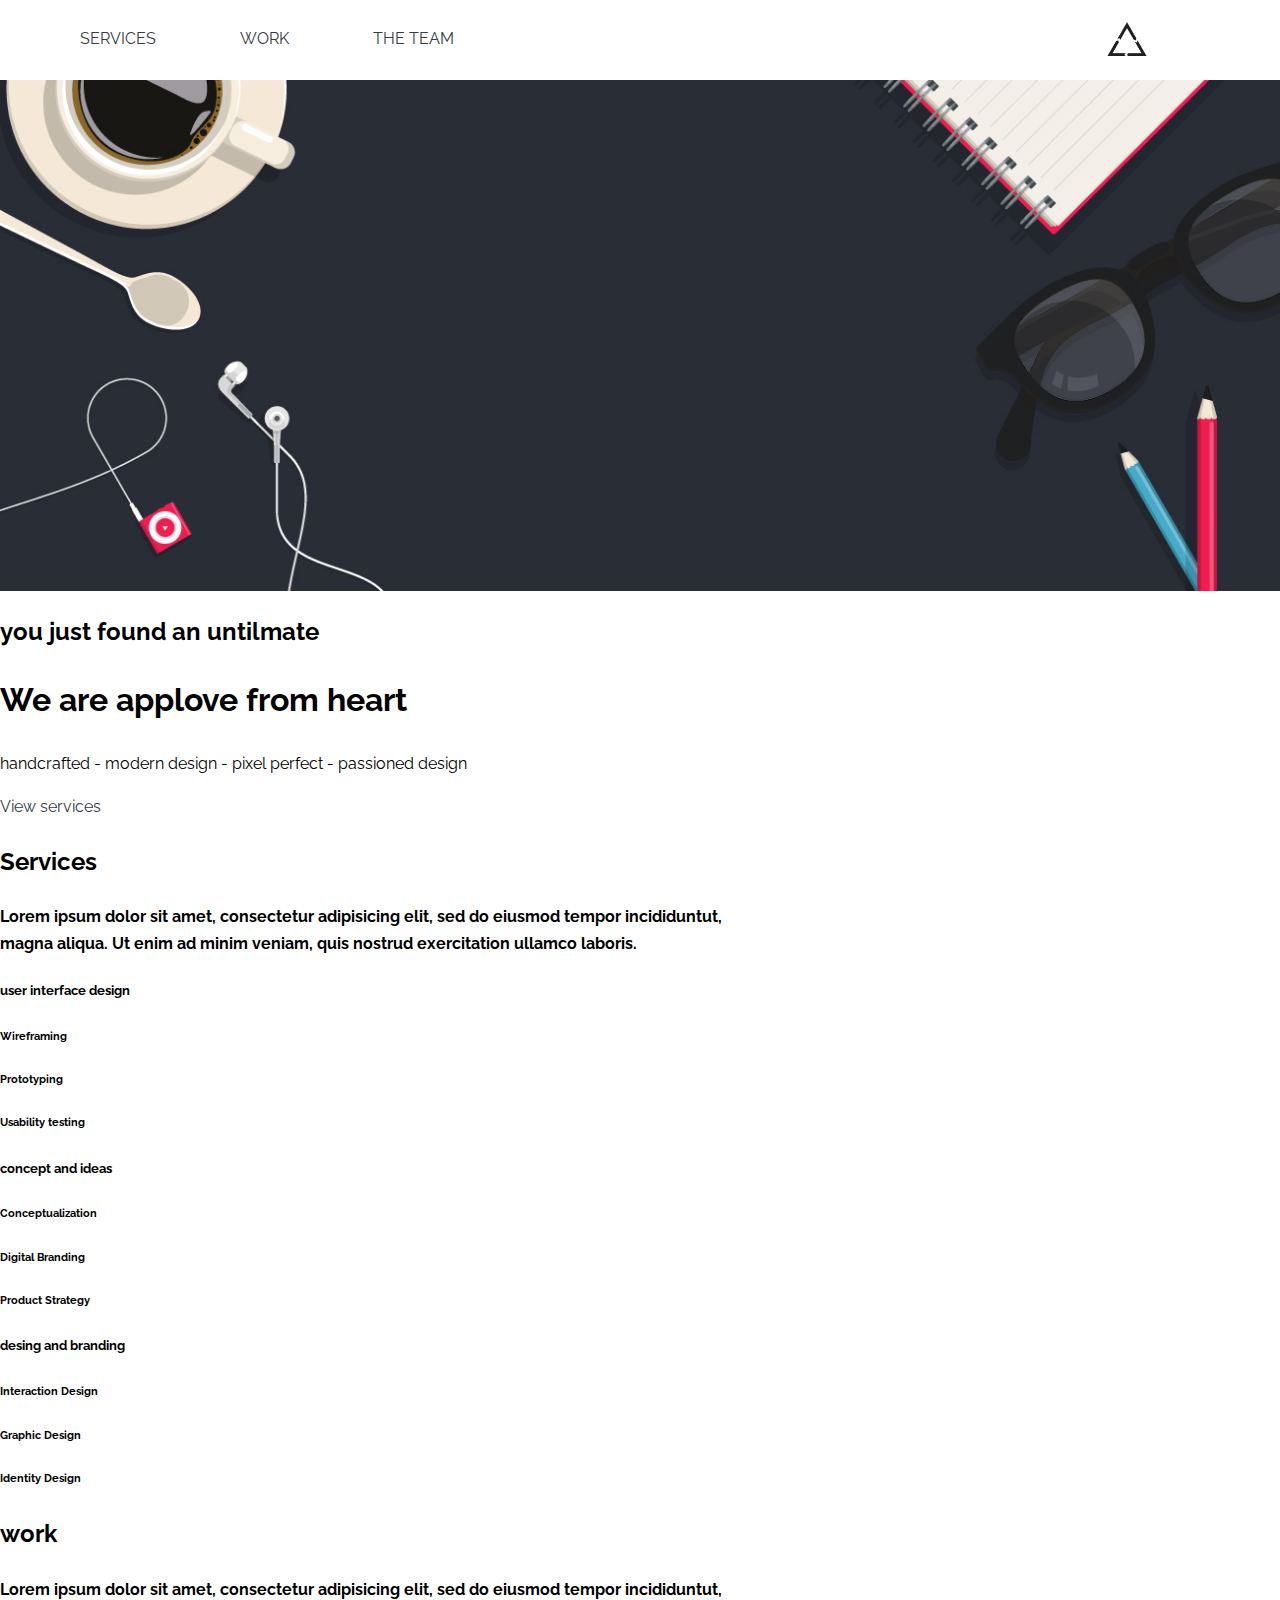
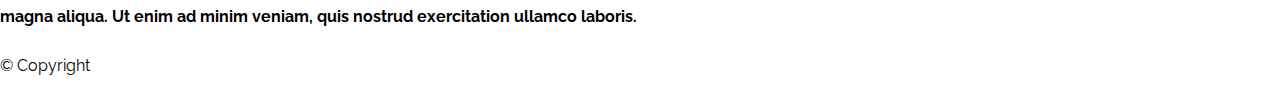
==== views/AppLove-master/index.html @ 51f9c9ed "Clase Práctica" ====
<!DOCTYPE html>
<html lang="en">
  <head>
    <meta charset="UTF-8">
    <meta name="viewport" content="width=device-width, initial-scale=1.0">
    <meta http-equiv="X-UA-Compatible" content="ie=edge">
    <link rel="stylesheet" href="css/main.css">
    <link href="https://fonts.googleapis.com/css?family=Raleway" rel="stylesheet">
    <title>AppLove</title>
  </head>
  <body>
    <header>
      <nav class="text-uppercase">
        <a href="#">Services</a>
        <a href="#">Work</a>
        <a href="#">The team</a>
        <img src="assets/images/logo.png" alt="logo">
      </nav>
    </header>
    <section>
      <div>
        <img src="assets/images/bg-home.jpg" alt="home">
        <h2>you just found an untilmate</h2>
        <h1>We are applove from heart</h1>
        <p>handcrafted - modern design - pixel perfect - passioned design</p>
        <a>View services</a>
      </div>
    </section>
    <section>
      <div>
        <h2>Services</h2>
        <h4>
          Lorem ipsum dolor sit amet, consectetur adipisicing elit, sed do eiusmod tempor incididuntut,<br>
          magna aliqua. Ut enim ad minim veniam, quis nostrud exercitation ullamco laboris.
        </h4>
        <div>
          <h5>user interface design</h5>
          <h6>Wireframing</h6>
          <h6>Prototyping</h6>
          <h6>Usability testing</h6>
        </div>
        <div>
          <h5>concept and ideas</h5>
          <h6>Conceptualization</h6>
          <h6>Digital Branding</h6>
          <h6>Product Strategy</h6>
        </div>
        <div>
          <h5>desing and branding</h5>
          <h6>Interaction Design</h6>
          <h6>Graphic Design</h6>
          <h6>Identity Design</h6>
        </div>
      </div>
    </section>
    <section>
      <div>
        <h2>work</h2>
        <h4>
          Lorem ipsum dolor sit amet, consectetur adipisicing elit, sed do eiusmod tempor incididuntut,<br>
          magna aliqua. Ut enim ad minim veniam, quis nostrud exercitation ullamco laboris.
        </h4>
      </div>
    </section>
    <footer>
      <p>&#169; Copyright</p>
    </footer>
  </body>
</html>
---- views/AppLove-master/css/main.css ----
/*CLASES REUTILIZABLES*/
* {
  -webkit-box-sizing: border-box;
  -moz-box-sizing: border-box;
  box-sizing: border-box;
}

*:before, *:after {
  -webkit-box-sizing: border-box;
  -moz-box-sizing: border-box;
  box-sizing: border-box;
}

body {
  margin: 0 auto;
  font-size: 16px;
  line-height: 1.71429;
  font-family: 'Raleway', sans-serif;
}

img {
  vertical-align: middle;
}

.container {
  width: 1200px;
  margin-right: auto;
  margin-left: auto;
  padding-left: 14px;
  padding-right: 14px;
}

.container:before, .container:after {
  content: " ";
  display: table;
}

*:before, *:after {
  -webkit-box-sizing: border-box;
  -moz-box-sizing: border-box;
  box-sizing: border-box;
}

.container:after {
  clear: both;
}

.mb-0 {
  margin-bottom: 0px;
}

.mt-0 {
  margin-top: 0px;
}

.m-0 {
  margin: 0px;
}

a{
  color: #373B47;
  text-decoration: none;
}

a:hover {
  color: #E95853;
  cursor: pointer;
  }

.text-uppercase {
  text-transform: uppercase;
}

/*ESCRIBE TU CÓDIGO DESDE AQUÍ*/

header nav a{
  display: inline-block;
  margin-left: 80px;
  margin-top: 25px;
}

header nav img{
  position: absolute;
  top: 15px;
  right: 10%;
  width: 50px;
  height: auto;
}

header{
  position: fixed;
  background-color: #fff;
  width: 100%;
  height: 80px;
}

section div img{
   width: 100%;
   margin-top: 80px;
}

div h2 h3{
  display: block;
  bottom: 100px;
}
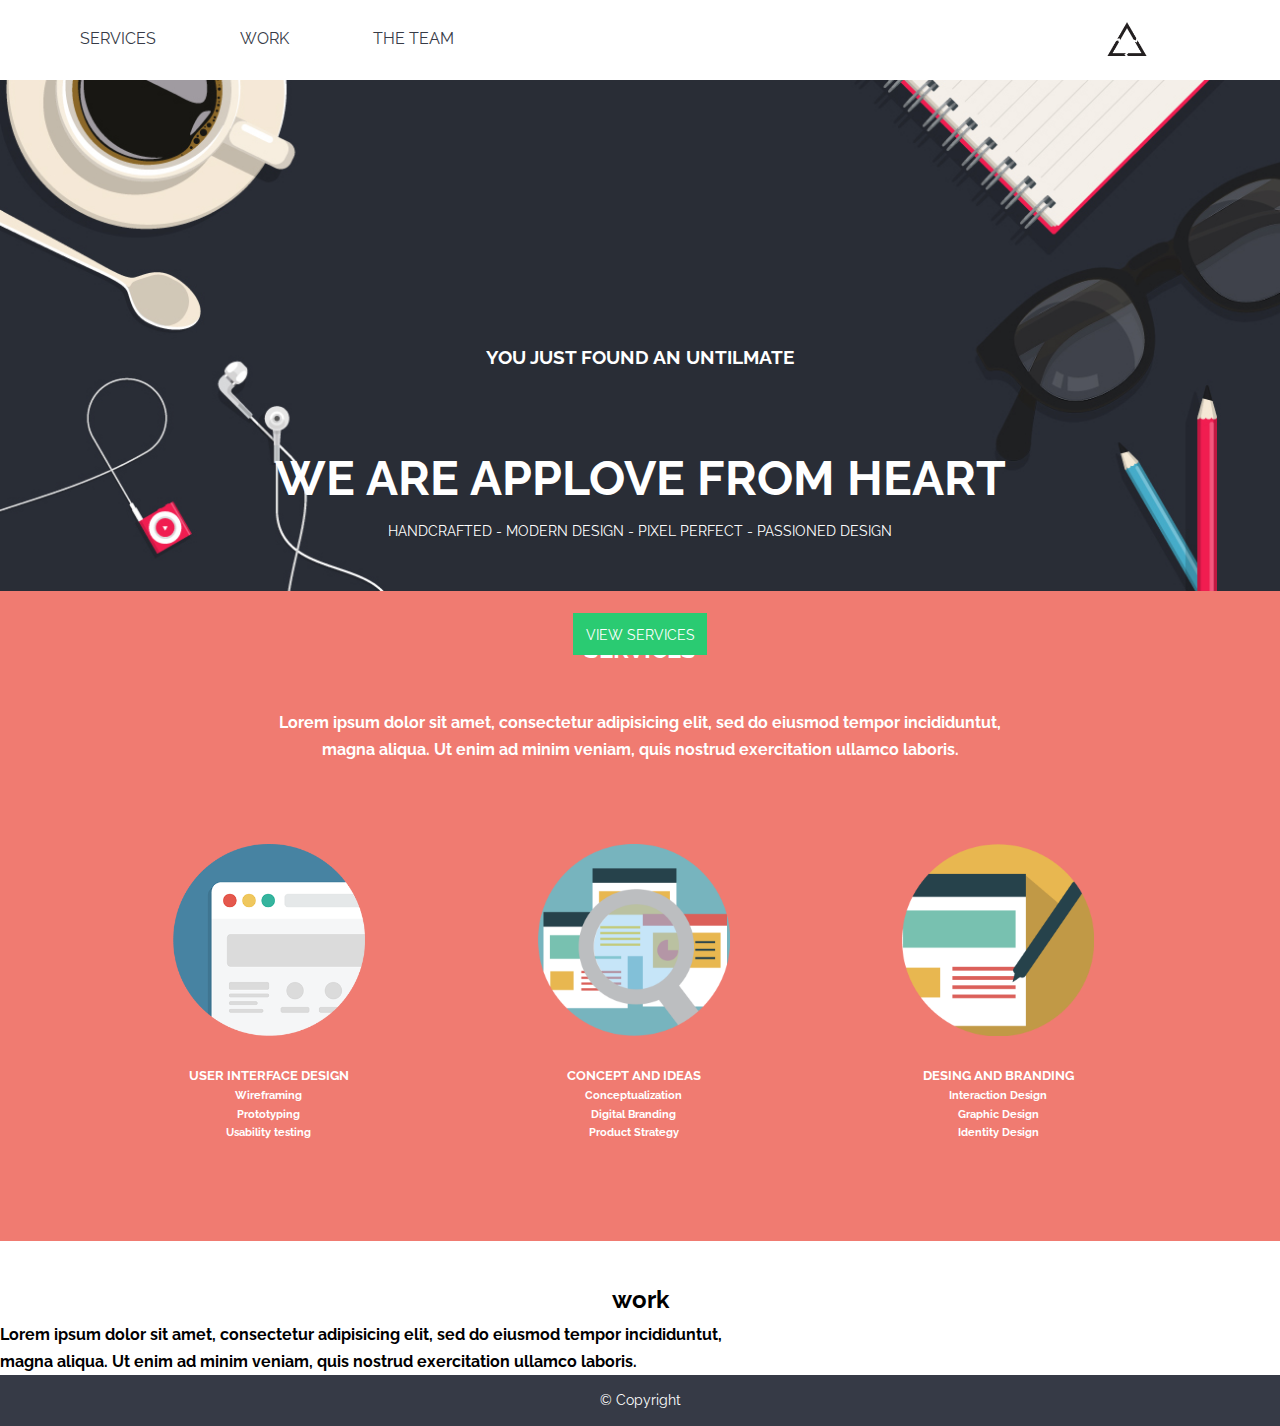
==== commit 2d94839d: "Clase Pŕactica" ====
--- a/views/AppLove-master/index.html
+++ b/views/AppLove-master/index.html
@@ -17,36 +17,43 @@
         <img src="assets/images/logo.png" alt="logo">
       </nav>
     </header>
-    <section>
+    <section class="text-uppercase">
       <div>
         <img src="assets/images/bg-home.jpg" alt="home">
-        <h2>you just found an untilmate</h2>
-        <h1>We are applove from heart</h1>
-        <p>handcrafted - modern design - pixel perfect - passioned design</p>
-        <a>View services</a>
+        <article class="portada">
+          <h3>you just found an untilmate</h3>
+          <h1>We are applove from heart</h1>
+          <p>handcrafted - modern design - pixel perfect - passioned design</p>
+          <a href="#">View services</a>
+        </article>
       </div>
     </section>
     <section>
-      <div>
-        <h2>Services</h2>
-        <h4>
-          Lorem ipsum dolor sit amet, consectetur adipisicing elit, sed do eiusmod tempor incididuntut,<br>
-          magna aliqua. Ut enim ad minim veniam, quis nostrud exercitation ullamco laboris.
-        </h4>
+      <div class="services">
+        <section class="design">
+          <h2 class="text-uppercase">Services</h2>
+          <h4 class="white">
+            Lorem ipsum dolor sit amet, consectetur adipisicing elit, sed do eiusmod tempor incididuntut,<br>
+            magna aliqua. Ut enim ad minim veniam, quis nostrud exercitation ullamco laboris.
+          </h4>
+        </section>
         <div>
-          <h5>user interface design</h5>
+          <img src="assets/images/services-1.png" alt="services">
+          <h5 class="text-uppercase">user interface design</h5>
           <h6>Wireframing</h6>
           <h6>Prototyping</h6>
           <h6>Usability testing</h6>
         </div>
         <div>
-          <h5>concept and ideas</h5>
+          <img src="assets/images/services-2.png" alt="services">
+          <h5 class="text-uppercase">concept and ideas</h5>
           <h6>Conceptualization</h6>
           <h6>Digital Branding</h6>
           <h6>Product Strategy</h6>
         </div>
         <div>
-          <h5>desing and branding</h5>
+          <img src="assets/images/services-3.png" alt="services">
+          <h5 class="text-uppercase">desing and branding</h5>
           <h6>Interaction Design</h6>
           <h6>Graphic Design</h6>
           <h6>Identity Design</h6>
@@ -54,7 +61,7 @@
       </div>
     </section>
     <section>
-      <div>
+      <div class="work">
         <h2>work</h2>
         <h4>
           Lorem ipsum dolor sit amet, consectetur adipisicing elit, sed do eiusmod tempor incididuntut,<br>
--- a/views/AppLove-master/css/main.css
+++ b/views/AppLove-master/css/main.css
@@ -16,9 +16,10 @@
   font-size: 16px;
   line-height: 1.71429;
   font-family: 'Raleway', sans-serif;
+
 }
 
-img {
+img{
   vertical-align: middle;
 }
 
@@ -53,10 +54,6 @@
   margin-top: 0px;
 }
 
-.m-0 {
-  margin: 0px;
-}
-
 a{
   color: #373B47;
   text-decoration: none;
@@ -72,6 +69,10 @@
 }
 
 /*ESCRIBE TU CÓDIGO DESDE AQUÍ*/
+
+*{
+  margin: 0px;
+}
 
 header nav a{
   display: inline-block;
@@ -92,14 +93,74 @@
   background-color: #fff;
   width: 100%;
   height: 80px;
+  z-index: 100;
 }
 
-section div img{
+section img{
    width: 100%;
-   margin-top: 80px;
+   padding-top: 80px;
 }
 
-div h2 h3{
-  display: block;
-  bottom: 100px;
+.portada{
+  position: absolute;
+  text-align: center;
+  width: 100%;
+  bottom: 28%;
+  color: white;
 }
+
+.portada h1{
+  font-size: 300%;
+  margin-top: 5%;
+
+}
+
+.portada p {
+  font-size: 90%;
+  margin-bottom: 6%;
+}
+
+.portada a{
+    padding: 1%;
+    background-color: #2ACB72;
+    color: white;
+    font-size: 90%;
+}
+
+.services div{
+  float: left;
+  width: 15%;
+  height:auto;
+  text-align: center;
+  margin-left: 13.5%;
+  color: white;
+}
+
+.services div img{
+  padding-bottom: 15%;
+}
+
+.services{
+  background-color: #F07B71;
+  width: 100%;
+  height: 650px;
+}
+
+.services .design > h4, h2{
+  text-align: center;
+  padding-top: 3%;
+  color: white;
+}
+
+.work h2, h4{
+  color: initial;
+}
+
+
+footer{
+  background-color: #363A46;
+  text-align: center;
+  color: #fff;
+  padding: 1%;
+  font-size: 90%;
+}
